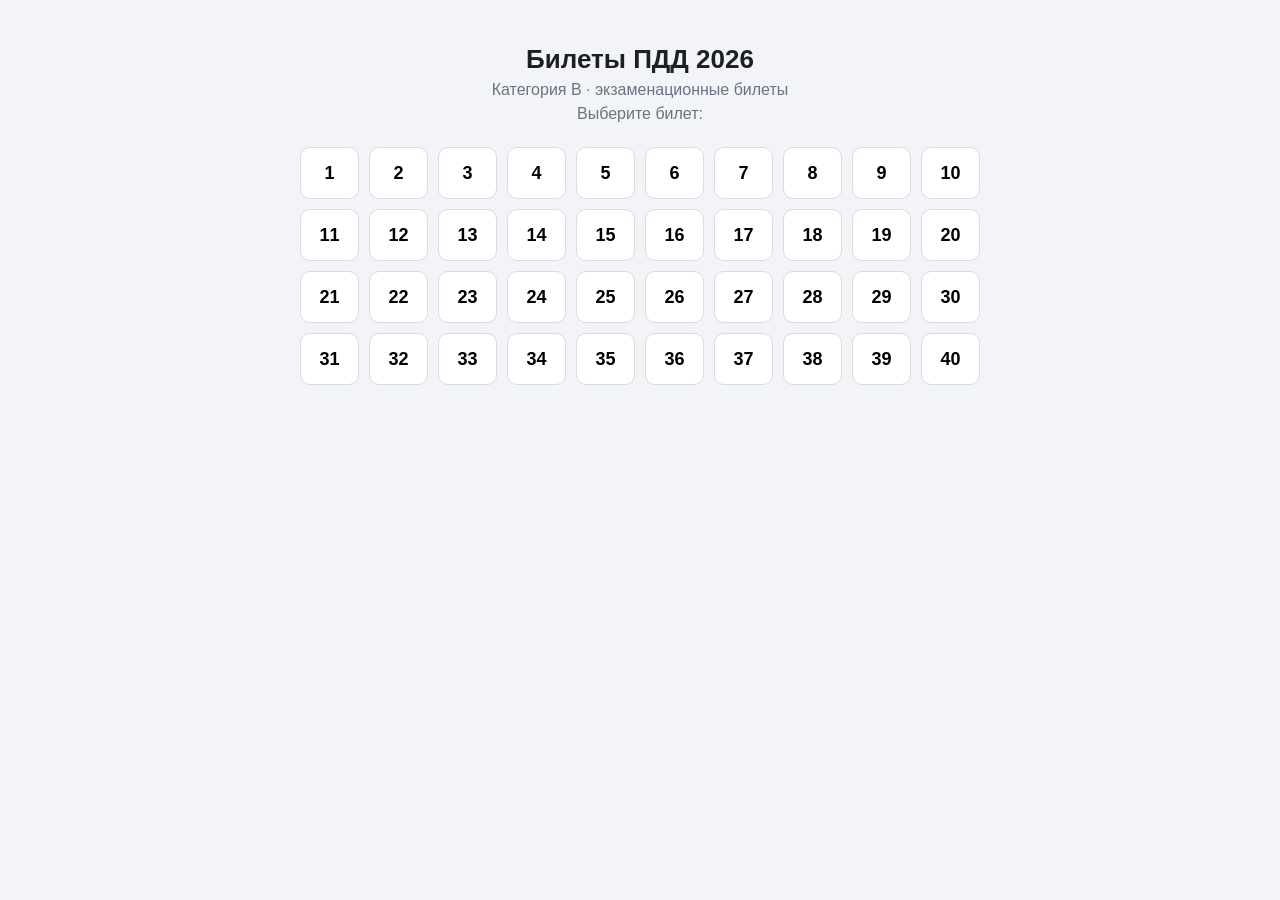
==== app/index.html @ 362a27c9 "приложение с доступомк базе с таблицей" ====
<!doctype html>
<html lang="ru">
<head>
<meta charset="utf-8">
<meta name="viewport" content="width=device-width, initial-scale=1">
<title>Билеты ПДД 2026</title>
<link rel="stylesheet" href="style.css">
</head>
<body>
<div id="app">

  <section id="screen-tickets" class="screen">
    <h1 class="title">Билеты ПДД 2026</h1>
    <p class="subtitle">Категория B · экзаменационные билеты</p>
    <p class="subtitle" id="loading-note">Загрузка…</p>
    <div class="ticket-grid" id="ticket-grid"></div>
  </section>

  <section id="screen-quiz" class="screen hidden">
    <header class="quiz-header">
      <button id="btn-back" class="icon-btn">←</button>
      <div class="quiz-meta">
        <div id="quiz-title"></div>
        <span id="quiz-counter"></span>
      </div>
    </header>
    <div class="progress"><div id="quiz-progress" class="progress-fill"></div></div>
    <div class="quiz-body">
      <div id="quiz-image-wrap" class="quiz-image-wrap hidden"></div>
      <div id="quiz-question"></div>
      <div id="quiz-answers"></div>
      <div id="quiz-tip" class="quiz-tip hidden"></div>
    </div>
    <footer class="quiz-footer">
      <button id="btn-next" class="primary hidden">Далее ▶</button>
    </footer>
  </section>

  <section id="screen-result" class="screen hidden">
    <div id="result-card" class="result-card"></div>
  </section>

</div>
<script src="app.js"></script>
</body>
</html>
---- app/style.css ----
* { box-sizing: border-box; margin: 0; padding: 0; }

body {
  font-family: -apple-system, BlinkMacSystemFont, "Segoe UI", Roboto, Arial, sans-serif;
  background: #f2f4f8;
  color: #1c1f26;
  max-width: 720px;
  margin: 0 auto;
  min-height: 100vh;
  display: flex;
  flex-direction: column;
}

#app { display: flex; flex-direction: column; min-height: 100vh; }

.screen { display: flex; flex-direction: column; padding: 20px; flex: 1; }
.hidden { display: none !important; }

.title { font-size: 26px; text-align: center; margin-top: 24px; }
.subtitle { color: #6b7280; text-align: center; margin-top: 6px; }

/* выбор билета */
.ticket-grid {
  display: grid;
  grid-template-columns: repeat(auto-fill, minmax(56px, 1fr));
  gap: 10px;
  margin: 24px 0;
}
.ticket-btn {
  height: 52px;
  font-size: 18px;
  font-weight: 600;
  border: 1px solid #d7dbe3;
  border-radius: 10px;
  background: #fff;
  cursor: pointer;
  transition: background 0.15s, transform 0.05s;
}
.ticket-btn:hover { background: #eef1f6; }
.ticket-btn:active { transform: scale(0.96); }

/* квиз */
.quiz-header {
  display: flex;
  align-items: center;
  gap: 12px;
  margin-bottom: 6px;
}
.icon-btn {
  width: 40px;
  height: 40px;
  font-size: 18px;
  border: none;
  border-radius: 10px;
  background: #fff;
  cursor: pointer;
}
.quiz-meta { display: flex; flex-direction: column; gap: 2px; }
.quiz-meta #quiz-title { font-size: 16px; font-weight: 700; }
.quiz-meta span { font-size: 13px; color: #6b7280; }

.progress {
  height: 6px;
  background: #e3e6ec;
  border-radius: 3px;
  overflow: hidden;
  margin: 10px 0 18px;
}
.progress-fill {
  height: 100%;
  width: 0;
  background: #3b82f6;
  transition: width 0.3s;
}

.quiz-body { flex: 1; }

.quiz-image-wrap {
  background: #fff;
  border: 1px solid #e3e6ec;
  border-radius: 12px;
  padding: 8px;
  margin-bottom: 14px;
}
.quiz-image-wrap img {
  display: block;
  width: auto;
  max-width: 100%;
  max-height: 300px;
  margin: 0 auto;
}

#quiz-question {
  font-size: 17px;
  line-height: 1.4;
  font-weight: 600;
  margin-bottom: 16px;
}

.answer {
  display: block;
  width: 100%;
  text-align: left;
  font-size: 15px;
  line-height: 1.35;
  padding: 12px 14px;
  margin-bottom: 10px;
  border: 1px solid #d7dbe3;
  border-radius: 10px;
  background: #fff;
  cursor: pointer;
}
.answer:hover:not(.correct):not(.wrong) { background: #eef1f6; }
.answer.correct { background: #d9f3e2; border-color: #38b26c; }
.answer.wrong { background: #fde2e2; border-color: #e04b4b; }

.quiz-tip {
  background: #fff7e0;
  border: 1px solid #f0d78a;
  border-radius: 10px;
  padding: 12px 14px;
  font-size: 14px;
  line-height: 1.45;
  margin: 14px 0 8px;
}

.quiz-footer { padding: 12px 0 20px; }

button.primary, button.secondary {
  width: 100%;
  padding: 14px;
  font-size: 16px;
  font-weight: 600;
  border: none;
  border-radius: 12px;
  cursor: pointer;
}
.primary { background: #3b82f6; color: #fff; }
.primary:hover { background: #2f6fe0; }
.secondary {
  background: #e7eaf0;
  color: #1c1f26;
  margin-top: 10px;
}

/* результат */
.result-card {
  background: #fff;
  border-radius: 16px;
  padding: 28px 20px;
  margin: auto 0;
  text-align: center;
  box-shadow: 0 4px 16px rgba(0, 0, 0, 0.06);
}
.result-card .emoji { font-size: 54px; }
.result-card h2 { margin: 10px 0 20px; font-size: 24px; }

.result-stats { display: flex; justify-content: space-around; margin-bottom: 24px; }
.result-stats > div { display: flex; flex-direction: column; }
.result-stats .num { font-size: 30px; font-weight: 800; }
.result-stats .lbl { font-size: 13px; color: #6b7280; }
.result-stats .num.ok { color: #38b26c; }
.result-stats .num.bad { color: #e04b4b; }
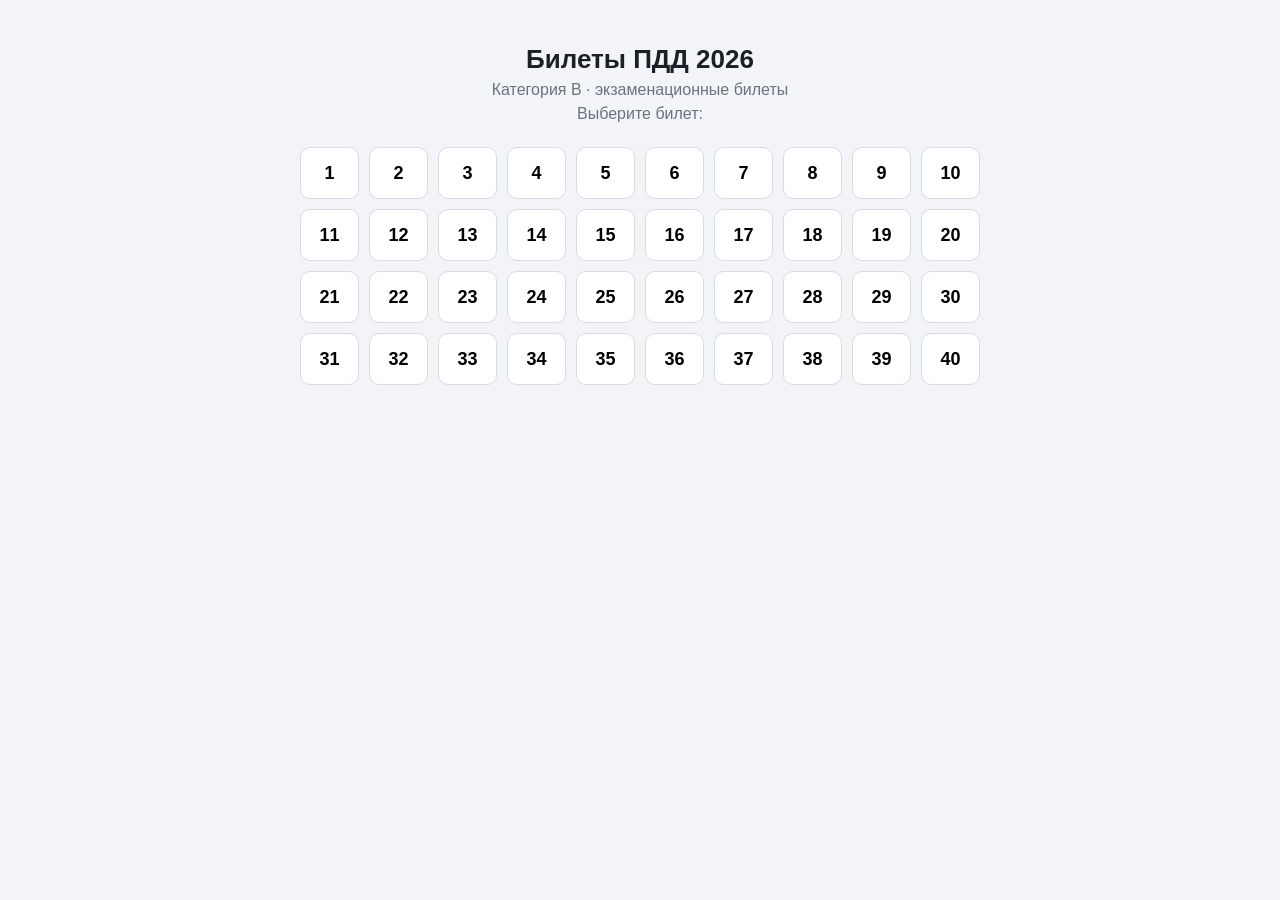
==== commit d9ee7ca4: "в основном сразу все билеты видны" ====
--- a/app/index.html
+++ b/app/index.html
@@ -25,14 +25,9 @@
       </div>
     </header>
     <div class="progress"><div id="quiz-progress" class="progress-fill"></div></div>
-    <div class="quiz-body">
-      <div id="quiz-image-wrap" class="quiz-image-wrap hidden"></div>
-      <div id="quiz-question"></div>
-      <div id="quiz-answers"></div>
-      <div id="quiz-tip" class="quiz-tip hidden"></div>
-    </div>
+    <div id="quiz-list"></div>
     <footer class="quiz-footer">
-      <button id="btn-next" class="primary hidden">Далее ▶</button>
+      <button id="btn-result" class="primary">Показать результат</button>
     </footer>
   </section>
 
--- a/app/style.css
+++ b/app/style.css
@@ -90,6 +90,30 @@
   margin: 0 auto;
 }
 
+.qcard {
+  background: #fff;
+  border: 1px solid #e3e6ec;
+  border-radius: 14px;
+  padding: 16px;
+  margin-bottom: 16px;
+}
+.qcard-head { font-size: 15px; font-weight: 700; margin-bottom: 10px; color: #6b7280; }
+.qcard-img {
+  display: block;
+  max-width: 100%;
+  max-height: 280px;
+  margin: 0 auto 12px;
+  border: 1px solid #e3e6ec;
+  border-radius: 10px;
+  background: #fafbfc;
+}
+.qcard-q {
+  font-size: 16px;
+  line-height: 1.4;
+  font-weight: 600;
+  margin-bottom: 12px;
+}
+
 #quiz-question {
   font-size: 17px;
   line-height: 1.4;
@@ -124,6 +148,20 @@
   margin: 14px 0 8px;
 }
 
+.comment-btn {
+  display: block;
+  margin: 12px 0 0;
+  padding: 10px 14px;
+  font-size: 14px;
+  font-weight: 600;
+  color: #fff;
+  background: #8b5cf6;
+  border: none;
+  border-radius: 10px;
+  cursor: pointer;
+}
+.comment-btn:hover { background: #7c4aef; }
+
 .quiz-footer { padding: 12px 0 20px; }
 
 button.primary, button.secondary {
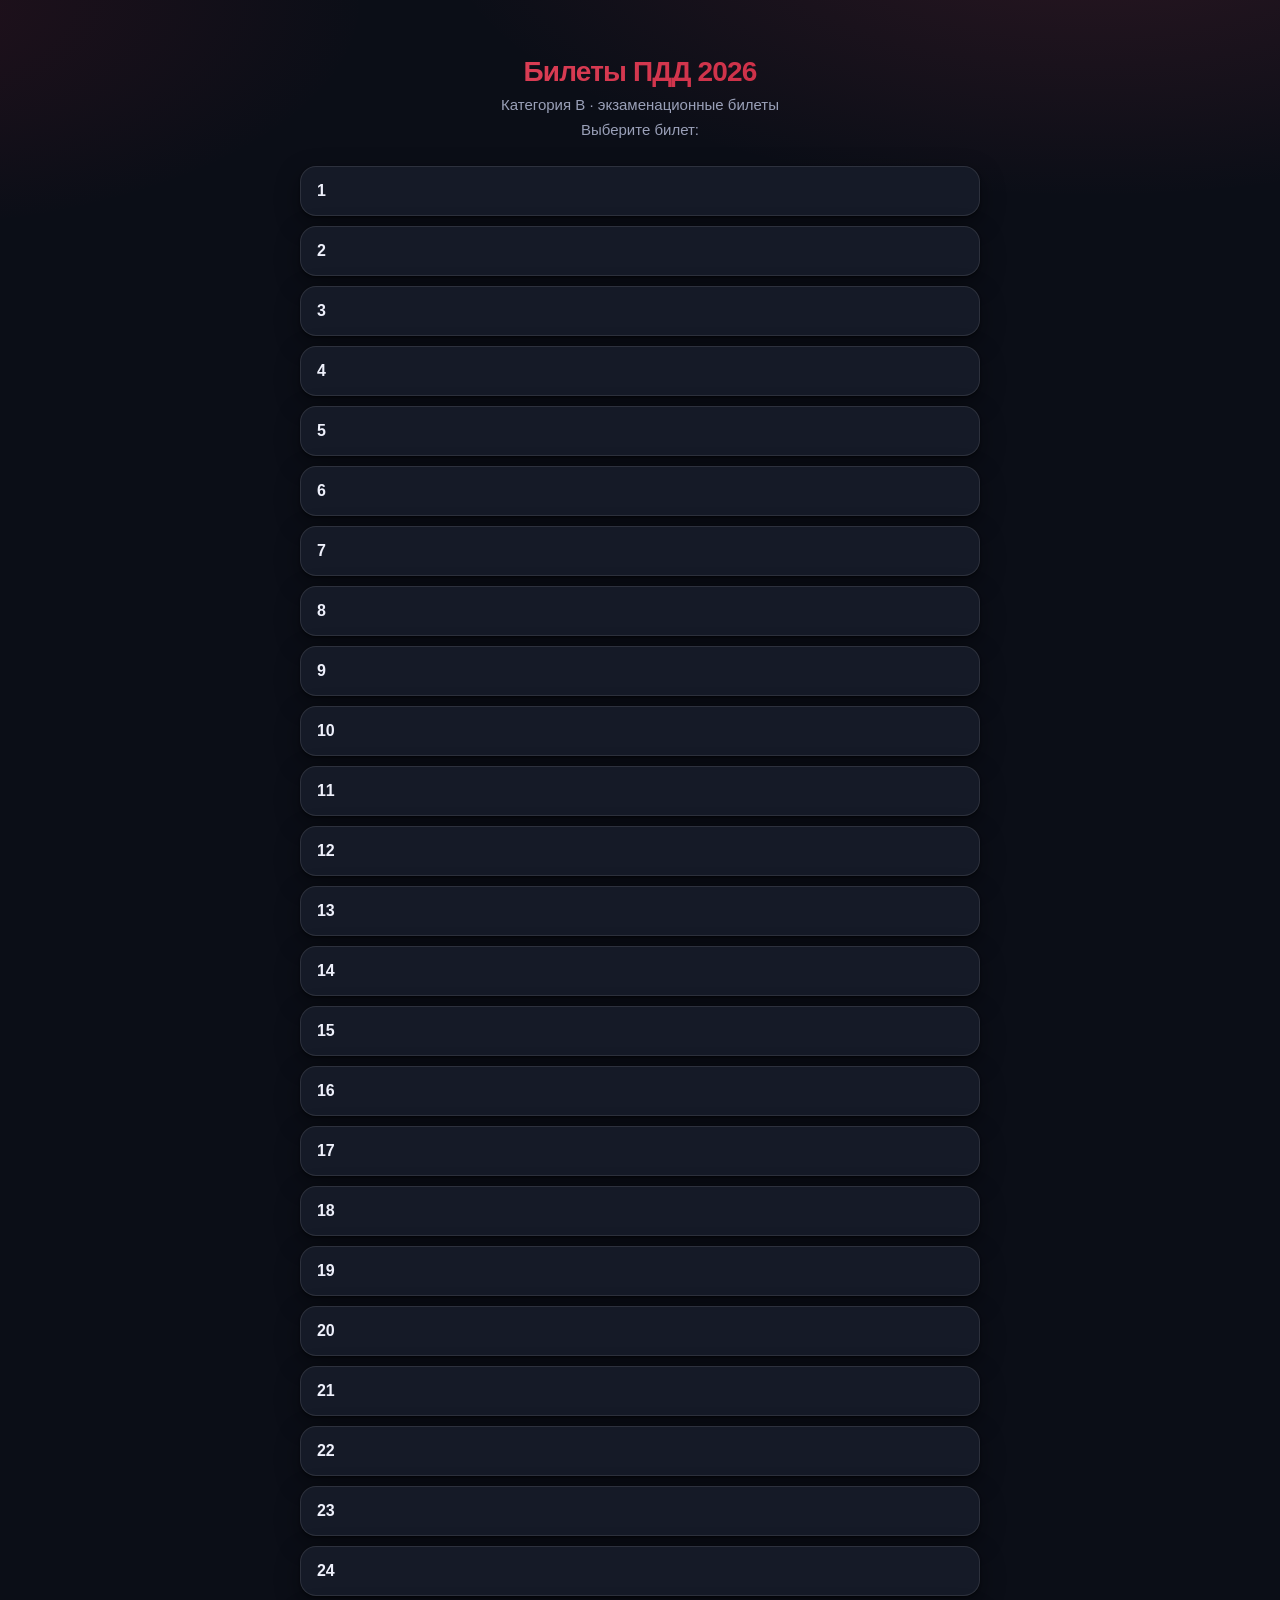
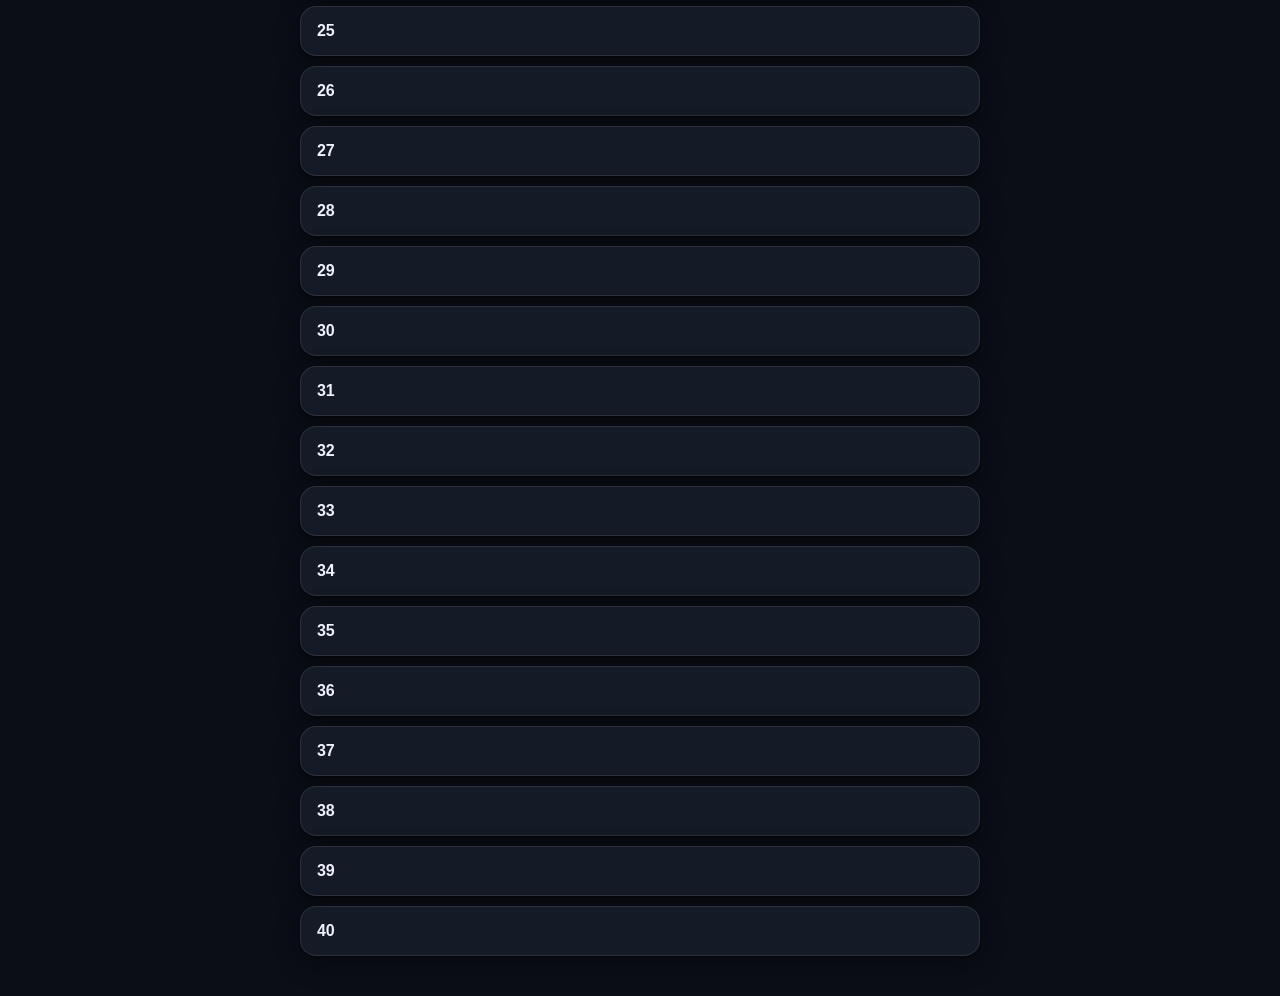
==== commit f94e2bce: "промежуточные фиксы" ====
--- a/app/index.html
+++ b/app/index.html
@@ -4,6 +4,7 @@
 <meta charset="utf-8">
 <meta name="viewport" content="width=device-width, initial-scale=1">
 <title>Билеты ПДД 2026</title>
+<script src="https://telegram.org/js/telegram-web-app.js"></script>
 <link rel="stylesheet" href="style.css">
 </head>
 <body>
@@ -18,7 +19,9 @@
 
   <section id="screen-quiz" class="screen hidden">
     <header class="quiz-header">
-      <button id="btn-back" class="icon-btn">←</button>
+      <button id="btn-back" class="icon-btn" aria-label="Назад">
+      <svg viewBox="0 0 24 24" width="22" height="22" fill="none" stroke="currentColor" stroke-width="2.4" stroke-linecap="round" stroke-linejoin="round"><path d="M15 18l-6-6 6-6"/></svg>
+    </button>
       <div class="quiz-meta">
         <div id="quiz-title"></div>
         <span id="quiz-counter"></span>
@@ -35,6 +38,11 @@
     <div id="result-card" class="result-card"></div>
   </section>
 
+  <div id="loading-overlay" class="overlay" hidden>
+    <div class="spinner"></div>
+    <span>Загрузка…</span>
+  </div>
+
 </div>
 <script src="app.js"></script>
 </body>
--- a/app/style.css
+++ b/app/style.css
@@ -1,201 +1,334 @@
 * { box-sizing: border-box; margin: 0; padding: 0; }
 
+:root {
+  --bg: #0b0e17;
+  --card: #151a27;
+  --border: rgba(255, 255, 255, 0.1);
+  --text: #eef0fb;
+  --muted: #9aa0b8;
+  --grad: linear-gradient(135deg, #e5485f, #c2263e);
+  --grad-soft: linear-gradient(135deg, #f07d8d, #e5485f);
+  --ok: #4ade80;
+  --ok-bg: linear-gradient(135deg, #14532d, #166534);
+  --bad: #f87171;
+  --bad-bg: linear-gradient(135deg, #4c0519, #7f1d3a);
+  --warn: #f2808f;
+  --warn-bg: linear-gradient(135deg, rgba(194, 38, 62, 0.2), rgba(229, 72, 95, 0.12));
+  --shadow: 0 1px 2px rgba(0, 0, 0, 0.5), 0 8px 24px rgba(0, 0, 0, 0.4);
+  --shadow-lg: 0 12px 40px rgba(0, 0, 0, 0.6);
+}
+
+html, body { min-height: 100%; }
+
 body {
-  font-family: -apple-system, BlinkMacSystemFont, "Segoe UI", Roboto, Arial, sans-serif;
-  background: #f2f4f8;
-  color: #1c1f26;
+  font-family: -apple-system, BlinkMacSystemFont, "Segoe UI", "Inter", Roboto, Arial, sans-serif;
+  background:
+    radial-gradient(1100px 480px at 85% -10%, rgba(229, 72, 95, 0.15), transparent 60%),
+    radial-gradient(900px 420px at -10% 0%, rgba(194, 38, 62, 0.13), transparent 55%),
+    var(--bg);
+  background-attachment: fixed;
+  color: var(--text);
   max-width: 720px;
   margin: 0 auto;
-  min-height: 100vh;
+  min-height: 100dvh;
   display: flex;
   flex-direction: column;
 }
 
-#app { display: flex; flex-direction: column; min-height: 100vh; }
-
-.screen { display: flex; flex-direction: column; padding: 20px; flex: 1; }
+#app { display: flex; flex-direction: column; min-height: 100dvh; }
+
+.screen { display: flex; flex-direction: column; padding: 24px 20px 32px; flex: 1; }
 .hidden { display: none !important; }
 
-.title { font-size: 26px; text-align: center; margin-top: 24px; }
-.subtitle { color: #6b7280; text-align: center; margin-top: 6px; }
+/* шапка выбора билета */
+.title {
+  font-size: 28px;
+  font-weight: 800;
+  letter-spacing: -0.03em;
+  text-align: center;
+  margin-top: 32px;
+  background: var(--grad);
+  -webkit-background-clip: text;
+  background-clip: text;
+  -webkit-text-fill-color: transparent;
+}
+.subtitle { color: var(--muted); text-align: center; margin-top: 8px; font-size: 15px; }
 
 /* выбор билета */
 .ticket-grid {
-  display: grid;
-  grid-template-columns: repeat(auto-fill, minmax(56px, 1fr));
+  display: flex;
+  flex-direction: column;
   gap: 10px;
-  margin: 24px 0;
+  margin: 28px 0 8px;
 }
 .ticket-btn {
-  height: 52px;
-  font-size: 18px;
+  width: 100%;
+  text-align: left;
+  padding: 15px 16px;
+  font-size: 16px;
   font-weight: 600;
-  border: 1px solid #d7dbe3;
-  border-radius: 10px;
-  background: #fff;
-  cursor: pointer;
-  transition: background 0.15s, transform 0.05s;
-}
-.ticket-btn:hover { background: #eef1f6; }
-.ticket-btn:active { transform: scale(0.96); }
+  color: var(--text);
+  border: 1px solid var(--border);
+  border-radius: 16px;
+  background: var(--card);
+  box-shadow: var(--shadow);
+  cursor: pointer;
+  transition: transform 0.12s ease, box-shadow 0.15s ease, border-color 0.15s ease;
+  display: flex;
+  align-items: center;
+  justify-content: space-between;
+  gap: 12px;
+}
+.ticket-btn:hover {
+  border-color: rgba(229, 72, 95, 0.65);
+  box-shadow: 0 6px 20px rgba(0, 0, 0, 0.35);
+  transform: translateY(-1px);
+}
+.ticket-btn:active { transform: scale(0.975); }
+.ticket-num { font-weight: 700; letter-spacing: -0.01em; }
+.ticket-count {
+  font-size: 13px;
+  font-weight: 700;
+  color: #fff;
+  white-space: nowrap;
+  padding: 6px 12px;
+  border-radius: 999px;
+  background: var(--grad);
+  box-shadow: 0 4px 14px rgba(194, 38, 62, 0.35);
+}
 
 /* квиз */
 .quiz-header {
   display: flex;
   align-items: center;
   gap: 12px;
-  margin-bottom: 6px;
+  margin-bottom: 8px;
 }
 .icon-btn {
-  width: 40px;
-  height: 40px;
-  font-size: 18px;
-  border: none;
-  border-radius: 10px;
-  background: #fff;
-  cursor: pointer;
-}
-.quiz-meta { display: flex; flex-direction: column; gap: 2px; }
-.quiz-meta #quiz-title { font-size: 16px; font-weight: 700; }
-.quiz-meta span { font-size: 13px; color: #6b7280; }
+  width: 42px;
+  height: 42px;
+  flex-shrink: 0;
+  display: flex;
+  align-items: center;
+  justify-content: center;
+  color: var(--text);
+  border: 1px solid var(--border);
+  border-radius: 12px;
+  background: var(--card);
+  box-shadow: var(--shadow);
+  cursor: pointer;
+  transition: background 0.15s, transform 0.1s;
+}
+.icon-btn:hover { background: #232741; }
+.icon-btn:active { transform: scale(0.94); }
+.quiz-meta { display: flex; flex-direction: column; gap: 2px; min-width: 0; }
+.quiz-meta #quiz-title { font-size: 17px; font-weight: 800; letter-spacing: -0.02em; }
+.quiz-meta span { font-size: 13px; color: var(--muted); }
 
 .progress {
-  height: 6px;
-  background: #e3e6ec;
-  border-radius: 3px;
+  height: 8px;
+  background: rgba(255, 255, 255, 0.12);
+  border-radius: 999px;
   overflow: hidden;
-  margin: 10px 0 18px;
+  margin: 12px 0 20px;
 }
 .progress-fill {
   height: 100%;
   width: 0;
-  background: #3b82f6;
-  transition: width 0.3s;
-}
-
-.quiz-body { flex: 1; }
-
-.quiz-image-wrap {
-  background: #fff;
-  border: 1px solid #e3e6ec;
-  border-radius: 12px;
-  padding: 8px;
+  background: var(--grad);
+  border-radius: 999px;
+  transition: width 0.35s ease;
+}
+
+/* карточка вопроса */
+.qcard {
+  background: var(--card);
+  border: 1px solid var(--border);
+  border-radius: 18px;
+  padding: 18px;
   margin-bottom: 14px;
-}
-.quiz-image-wrap img {
-  display: block;
-  width: auto;
-  max-width: 100%;
-  max-height: 300px;
-  margin: 0 auto;
-}
-
-.qcard {
-  background: #fff;
-  border: 1px solid #e3e6ec;
-  border-radius: 14px;
-  padding: 16px;
-  margin-bottom: 16px;
-}
-.qcard-head { font-size: 15px; font-weight: 700; margin-bottom: 10px; color: #6b7280; }
+  box-shadow: var(--shadow);
+}
+.qcard-head {
+  font-size: 12px;
+  font-weight: 700;
+  text-transform: uppercase;
+  letter-spacing: 0.08em;
+  margin-bottom: 12px;
+  color: var(--muted);
+}
 .qcard-img {
   display: block;
   max-width: 100%;
   max-height: 280px;
-  margin: 0 auto 12px;
-  border: 1px solid #e3e6ec;
-  border-radius: 10px;
-  background: #fafbfc;
+  margin: 0 auto 14px;
+  border: 1px solid var(--border);
+  border-radius: 12px;
+  background: #11131f;
 }
 .qcard-q {
   font-size: 16px;
-  line-height: 1.4;
+  line-height: 1.45;
   font-weight: 600;
-  margin-bottom: 12px;
-}
-
-#quiz-question {
-  font-size: 17px;
-  line-height: 1.4;
-  font-weight: 600;
-  margin-bottom: 16px;
-}
-
+  letter-spacing: -0.01em;
+  margin-bottom: 14px;
+}
+
+.answers { display: flex; flex-direction: column; gap: 8px; }
 .answer {
   display: block;
   width: 100%;
   text-align: left;
   font-size: 15px;
-  line-height: 1.35;
-  padding: 12px 14px;
-  margin-bottom: 10px;
-  border: 1px solid #d7dbe3;
-  border-radius: 10px;
-  background: #fff;
-  cursor: pointer;
-}
-.answer:hover:not(.correct):not(.wrong) { background: #eef1f6; }
-.answer.correct { background: #d9f3e2; border-color: #38b26c; }
-.answer.wrong { background: #fde2e2; border-color: #e04b4b; }
+  line-height: 1.4;
+  padding: 13px 15px;
+  border: 1px solid var(--border);
+  border-radius: 12px;
+  background: var(--card);
+  color: var(--text);
+  cursor: pointer;
+  transition: border-color 0.15s, background 0.15s, transform 0.08s;
+}
+.answer:hover:not(:disabled) { border-color: rgba(229, 72, 95, 0.75); background: #232741; }
+.answer:active:not(:disabled) { transform: scale(0.985); }
+.answer:disabled { cursor: default; }
+
+.answer.correct {
+  background: var(--ok-bg);
+  border-color: rgba(74, 222, 128, 0.5);
+  color: #bbf7d0;
+  font-weight: 600;
+}
+.answer.wrong {
+  background: var(--bad-bg);
+  border-color: rgba(194, 38, 62, 0.5);
+  color: #fecaca;
+  font-weight: 600;
+}
 
 .quiz-tip {
-  background: #fff7e0;
-  border: 1px solid #f0d78a;
-  border-radius: 10px;
+  display: flex;
+  gap: 10px;
+  align-items: flex-start;
+  background: var(--warn-bg);
+  border: 1px solid rgba(229, 72, 95, 0.4);
+  border-left: 4px solid #e5485f;
+  border-radius: 12px;
   padding: 12px 14px;
   font-size: 14px;
   line-height: 1.45;
-  margin: 14px 0 8px;
-}
+  color: var(--warn);
+  margin-top: 12px;
+}
+.quiz-tip.comment-text { color: #ffffff; }
 
 .comment-btn {
   display: block;
-  margin: 12px 0 0;
-  padding: 10px 14px;
+  width: fit-content;
+  margin-top: 12px;
+  padding: 10px 16px;
   font-size: 14px;
-  font-weight: 600;
+  font-weight: 700;
+  letter-spacing: -0.01em;
   color: #fff;
-  background: #8b5cf6;
-  border: none;
+  background: #c2263e;
+  border: 2px solid #000;
   border-radius: 10px;
-  cursor: pointer;
-}
-.comment-btn:hover { background: #7c4aef; }
-
-.quiz-footer { padding: 12px 0 20px; }
+  box-shadow: 4px 4px 0 #000;
+  cursor: pointer;
+  transition: transform 0.08s, box-shadow 0.12s;
+}
+.comment-btn:hover { background: #d4314b; }
+.comment-btn:active { transform: translate(3px, 3px); box-shadow: 1px 1px 0 #000; }
+
+.quiz-footer { padding: 10px 0 16px; }
 
 button.primary, button.secondary {
   width: 100%;
-  padding: 14px;
+  padding: 15px;
   font-size: 16px;
-  font-weight: 600;
+  font-weight: 700;
+  letter-spacing: -0.01em;
   border: none;
-  border-radius: 12px;
-  cursor: pointer;
-}
-.primary { background: #3b82f6; color: #fff; }
-.primary:hover { background: #2f6fe0; }
+  border-radius: 14px;
+  cursor: pointer;
+  transition: transform 0.1s, box-shadow 0.15s, filter 0.15s;
+}
+.primary {
+  color: #fff;
+  background: var(--grad);
+  box-shadow: 0 6px 18px rgba(194, 38, 62, 0.4);
+}
+.primary:hover { filter: brightness(1.05); box-shadow: 0 8px 24px rgba(194, 38, 62, 0.5); }
+.primary:active { transform: scale(0.985); }
 .secondary {
-  background: #e7eaf0;
-  color: #1c1f26;
+  background: #232741;
+  color: var(--text);
+  border: 1px solid var(--border);
   margin-top: 10px;
 }
+.secondary:hover { background: #2b2f45; }
+.secondary:active { transform: scale(0.985); }
 
 /* результат */
 .result-card {
-  background: #fff;
-  border-radius: 16px;
-  padding: 28px 20px;
+  background: var(--card);
+  border: 1px solid var(--border);
+  border-radius: 22px;
+  padding: 32px 22px;
   margin: auto 0;
   text-align: center;
-  box-shadow: 0 4px 16px rgba(0, 0, 0, 0.06);
-}
-.result-card .emoji { font-size: 54px; }
-.result-card h2 { margin: 10px 0 20px; font-size: 24px; }
-
-.result-stats { display: flex; justify-content: space-around; margin-bottom: 24px; }
-.result-stats > div { display: flex; flex-direction: column; }
-.result-stats .num { font-size: 30px; font-weight: 800; }
-.result-stats .lbl { font-size: 13px; color: #6b7280; }
-.result-stats .num.ok { color: #38b26c; }
-.result-stats .num.bad { color: #e04b4b; }+  box-shadow: var(--shadow-lg);
+}
+.result-card .emoji { font-size: 56px; }
+.result-card h2 { margin: 12px 0 24px; font-size: 24px; letter-spacing: -0.02em; }
+
+.result-stats {
+  display: flex;
+  justify-content: space-around;
+  margin-bottom: 26px;
+  gap: 8px;
+}
+.result-stats > div {
+  display: flex;
+  flex-direction: column;
+  align-items: center;
+  gap: 4px;
+  min-width: 76px;
+}
+.result-stats .num { font-size: 32px; font-weight: 800; letter-spacing: -0.03em; }
+.result-stats .lbl { font-size: 13px; color: var(--muted); }
+.result-stats .num.ok { color: var(--ok); }
+.result-stats .num.bad { color: var(--bad); }
+.result-actions { display: flex; flex-direction: column; gap: 10px; }
+.result-actions button { margin-top: 0; }
+
+button:focus-visible, a:focus-visible {
+  outline: 2px solid rgba(229, 72, 95, 0.9);
+  outline-offset: 2px;
+}
+
+/* спиннер/оверлей загрузки */
+.overlay {
+  position: fixed;
+  inset: 0;
+  z-index: 50;
+  background: rgba(11, 14, 23, 0.65);
+  backdrop-filter: blur(3px);
+  -webkit-backdrop-filter: blur(3px);
+  align-items: center;
+  justify-content: center;
+  gap: 16px;
+  color: var(--muted);
+  font-size: 15px;
+}
+.overlay:not([hidden]) { display: flex; flex-direction: column; }
+.spinner {
+  width: 40px;
+  height: 40px;
+  border: 4px solid rgba(255, 255, 255, 0.18);
+  border-top-color: #f07d8d;
+  border-radius: 50%;
+  animation: spin 0.8s linear infinite;
+}
+@keyframes spin { to { transform: rotate(360deg); } }
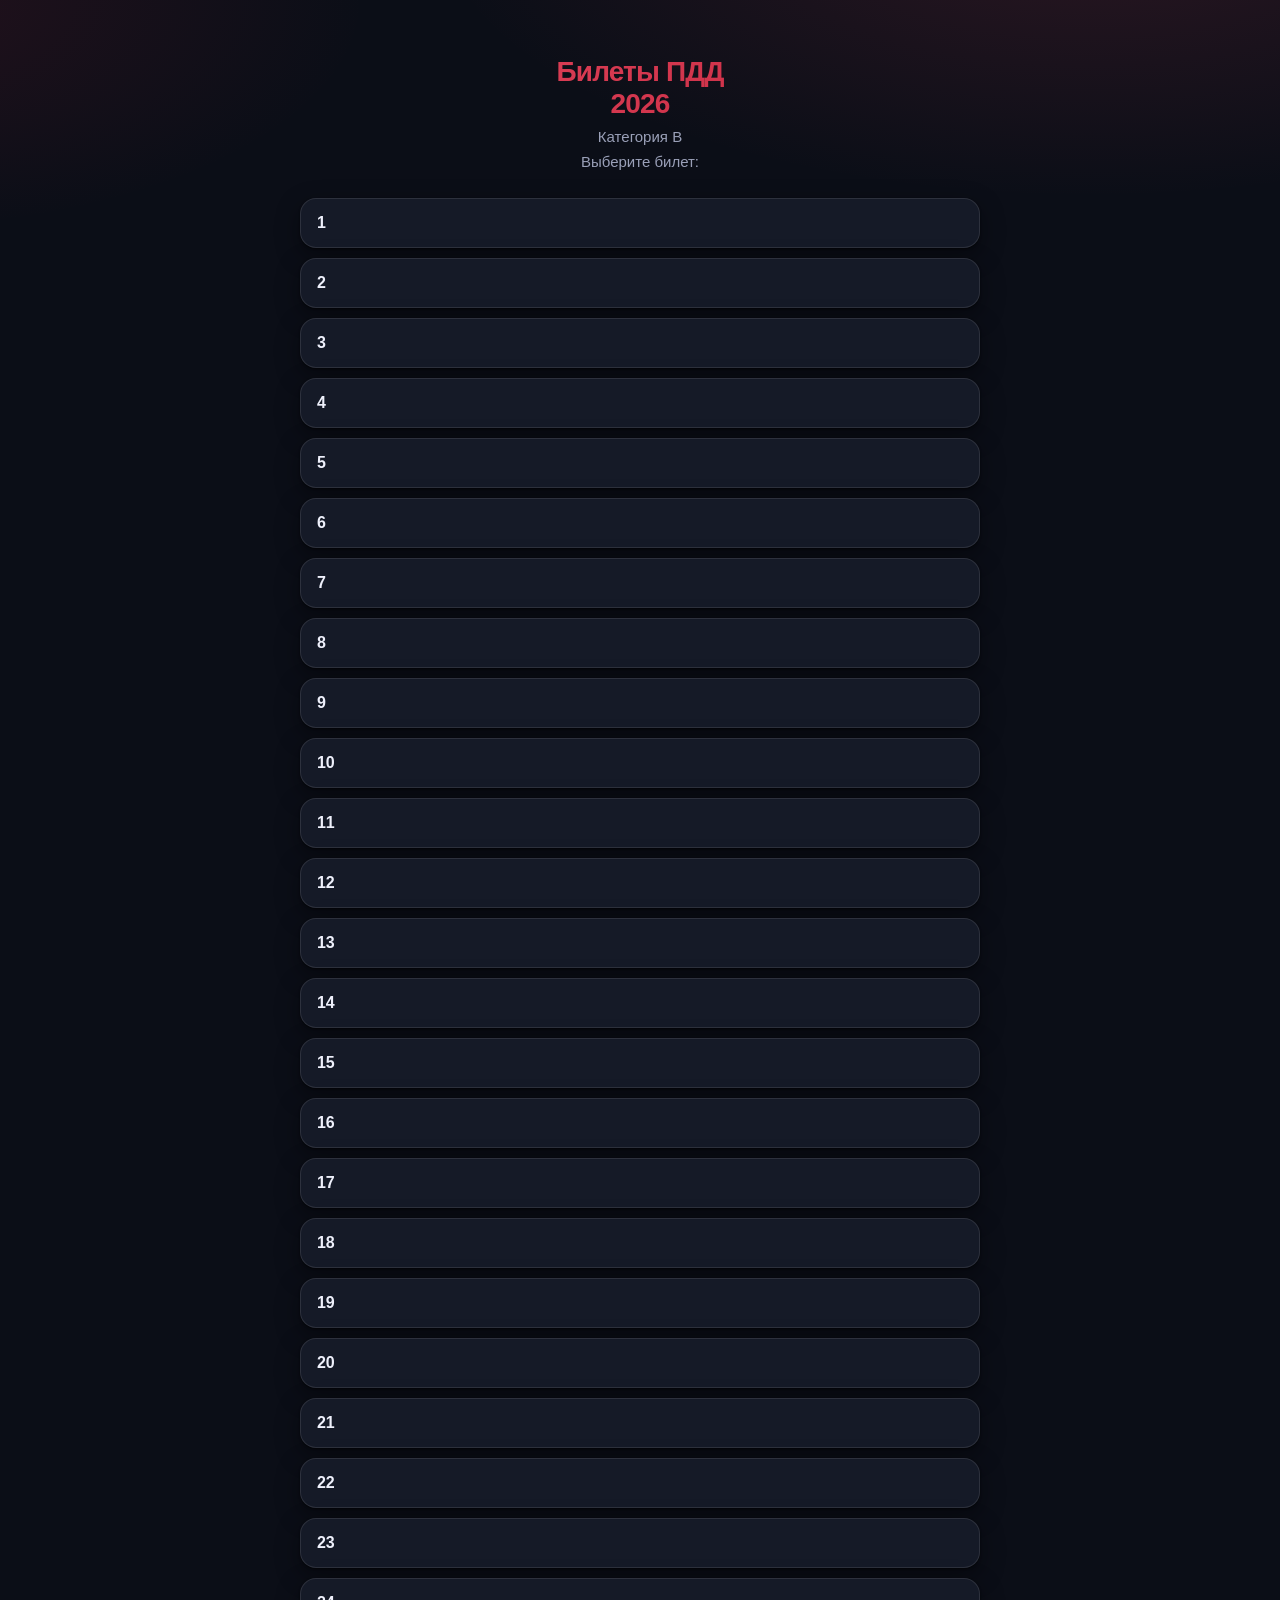
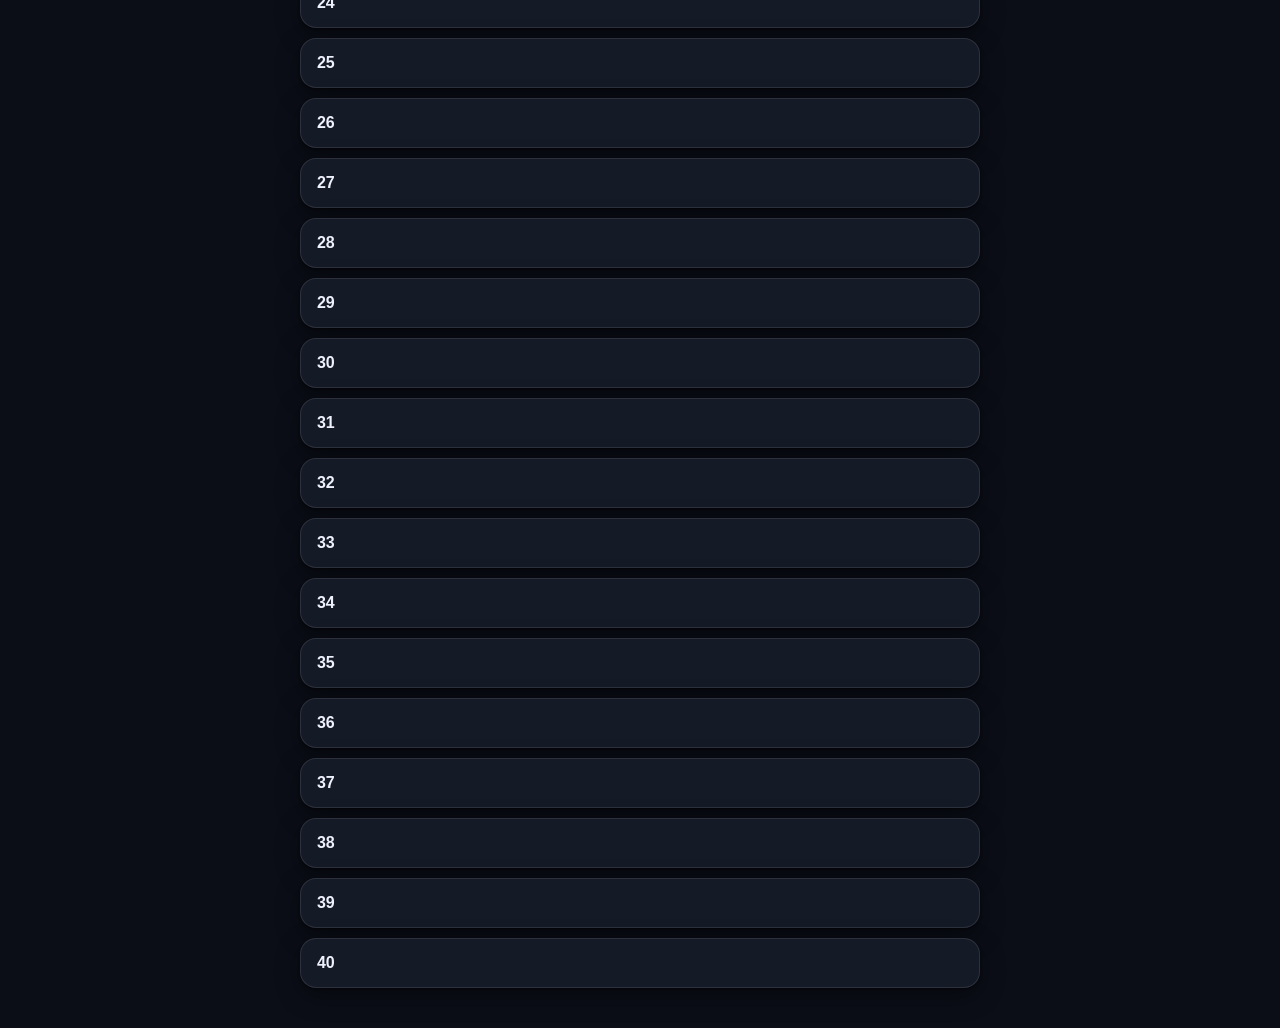
==== commit 8b86c26d: "фиксы" ====
--- a/app/index.html
+++ b/app/index.html
@@ -5,30 +5,35 @@
 <meta name="viewport" content="width=device-width, initial-scale=1">
 <title>Билеты ПДД 2026</title>
 <script src="https://telegram.org/js/telegram-web-app.js"></script>
+<script src="report.js"></script>
 <link rel="stylesheet" href="style.css">
 </head>
 <body>
 <div id="app">
 
   <section id="screen-tickets" class="screen">
-    <h1 class="title">Билеты ПДД 2026</h1>
-    <p class="subtitle">Категория B · экзаменационные билеты</p>
+    <h1 class="title">Билеты ПДД<br>2026</h1>
+    <p class="subtitle">Категория B</p>
     <p class="subtitle" id="loading-note">Загрузка…</p>
     <div class="ticket-grid" id="ticket-grid"></div>
   </section>
 
-  <section id="screen-quiz" class="screen hidden">
-    <header class="quiz-header">
-      <button id="btn-back" class="icon-btn" aria-label="Назад">
-      <svg viewBox="0 0 24 24" width="22" height="22" fill="none" stroke="currentColor" stroke-width="2.4" stroke-linecap="round" stroke-linejoin="round"><path d="M15 18l-6-6 6-6"/></svg>
-    </button>
-      <div class="quiz-meta">
-        <div id="quiz-title"></div>
-        <span id="quiz-counter"></span>
+<section id="screen-quiz" class="screen hidden">
+    <div id="quiz-list"></div>
+    <div class="quiz-bar">
+      <div class="quiz-bar-top">
+        <button id="btn-back" class="icon-btn" aria-label="Назад">
+          <svg viewBox="0 0 24 24" width="22" height="22" fill="none" stroke="currentColor" stroke-width="2.4" stroke-linecap="round" stroke-linejoin="round"><path d="M15 18l-6-6 6-6"/></svg>
+        </button>
+        <div class="quiz-bar-stats">
+          <span class="stat stat-ticket" id="quiz-ticket"></span>
+          <span class="stat" id="quiz-answered"></span>
+          <span class="stat stat-ok" id="quiz-correct"></span>
+          <span class="stat stat-bad" id="quiz-wrong"></span>
+        </div>
       </div>
-    </header>
-    <div class="progress"><div id="quiz-progress" class="progress-fill"></div></div>
-    <div id="quiz-list"></div>
+      <div class="progress"><div id="quiz-progress" class="progress-fill"></div></div>
+    </div>
     <footer class="quiz-footer">
       <button id="btn-result" class="primary">Показать результат</button>
     </footer>
--- a/app/style.css
+++ b/app/style.css
@@ -37,7 +37,7 @@
 
 #app { display: flex; flex-direction: column; min-height: 100dvh; }
 
-.screen { display: flex; flex-direction: column; padding: 24px 20px 32px; flex: 1; }
+.screen { display: flex; flex-direction: column; padding: calc(env(safe-area-inset-top, 0px) + 24px) 20px 32px; flex: 1; }
 .hidden { display: none !important; }
 
 /* шапка выбора билета */
@@ -98,12 +98,6 @@
 }
 
 /* квиз */
-.quiz-header {
-  display: flex;
-  align-items: center;
-  gap: 12px;
-  margin-bottom: 8px;
-}
 .icon-btn {
   width: 42px;
   height: 42px;
@@ -121,9 +115,6 @@
 }
 .icon-btn:hover { background: #232741; }
 .icon-btn:active { transform: scale(0.94); }
-.quiz-meta { display: flex; flex-direction: column; gap: 2px; min-width: 0; }
-.quiz-meta #quiz-title { font-size: 17px; font-weight: 800; letter-spacing: -0.02em; }
-.quiz-meta span { font-size: 13px; color: var(--muted); }
 
 .progress {
   height: 8px;
@@ -210,17 +201,56 @@
   display: flex;
   gap: 10px;
   align-items: flex-start;
-  background: var(--warn-bg);
-  border: 1px solid rgba(229, 72, 95, 0.4);
-  border-left: 4px solid #e5485f;
+  background: rgba(255, 255, 255, 0.05);
+  border: 1px solid var(--border);
+  border-left: 4px solid #6b7287;
   border-radius: 12px;
   padding: 12px 14px;
   font-size: 14px;
   line-height: 1.45;
-  color: var(--warn);
+  color: #c3c8d8;
   margin-top: 12px;
 }
-.quiz-tip.comment-text { color: #ffffff; }
+.quiz-tip.comment-text {
+  color: #ffffff;
+  flex-direction: column;
+  background: var(--warn-bg);
+  border-color: rgba(229, 72, 95, 0.35);
+  border-left-color: #e5485f;
+}
+.comment-body { white-space: pre-line; width: 100%; }
+
+.comlinks { display: flex; flex-direction: column; gap: 8px; margin-top: 12px; }
+.comlink {
+  display: flex;
+  align-items: center;
+  justify-content: flex-start;
+  gap: 10px;
+  width: 100%;
+  padding: 11px 14px;
+  font-size: 14px;
+  font-weight: 700;
+  letter-spacing: -0.01em;
+  color: #fff;
+  border: 2px solid #000;
+  border-radius: 12px;
+  box-shadow: 3px 3px 0 #000;
+  cursor: pointer;
+  transition: transform 0.08s, box-shadow 0.12s;
+}
+.comlink:hover { filter: brightness(1.08); }
+.comlink:active { transform: translate(3px, 3px); box-shadow: none; }
+.comlink.youtube { background: #c4302b; }
+.comlink.instagram {
+  background: linear-gradient(45deg, #f09433 0%, #e6683c 25%, #dc2743 50%, #cc2366 75%, #bc1888 100%);
+}
+.comlink.link {
+  color: var(--text);
+  background: var(--card);
+  border-color: var(--border);
+  box-shadow: none;
+}
+.comlink-play { font-size: 12px; }
 
 .comment-btn {
   display: block;
@@ -242,6 +272,36 @@
 .comment-btn:active { transform: translate(3px, 3px); box-shadow: 1px 1px 0 #000; }
 
 .quiz-footer { padding: 10px 0 16px; }
+
+.quiz-bar {
+  position: sticky;
+  bottom: 0;
+  z-index: 20;
+  display: flex;
+  flex-direction: column;
+  gap: 8px;
+  padding: 12px 0 8px;
+  margin-top: 12px;
+  background: linear-gradient(180deg, rgba(11, 14, 23, 0), var(--bg) 45%);
+}
+.quiz-bar-top {
+  display: flex;
+  align-items: center;
+  gap: 12px;
+}
+.quiz-bar-stats {
+  display: flex;
+  flex-wrap: wrap;
+  gap: 4px 12px;
+  align-items: center;
+  flex: 1;
+  min-width: 0;
+}
+.stat { font-size: 13px; font-weight: 600; color: var(--muted); white-space: nowrap; }
+.stat-ticket { font-size: 15px; font-weight: 800; color: var(--text); }
+.stat-ok { color: var(--ok); }
+.stat-bad { color: var(--bad); }
+.quiz-bar .progress { margin: 0; }
 
 button.primary, button.secondary {
   width: 100%;
